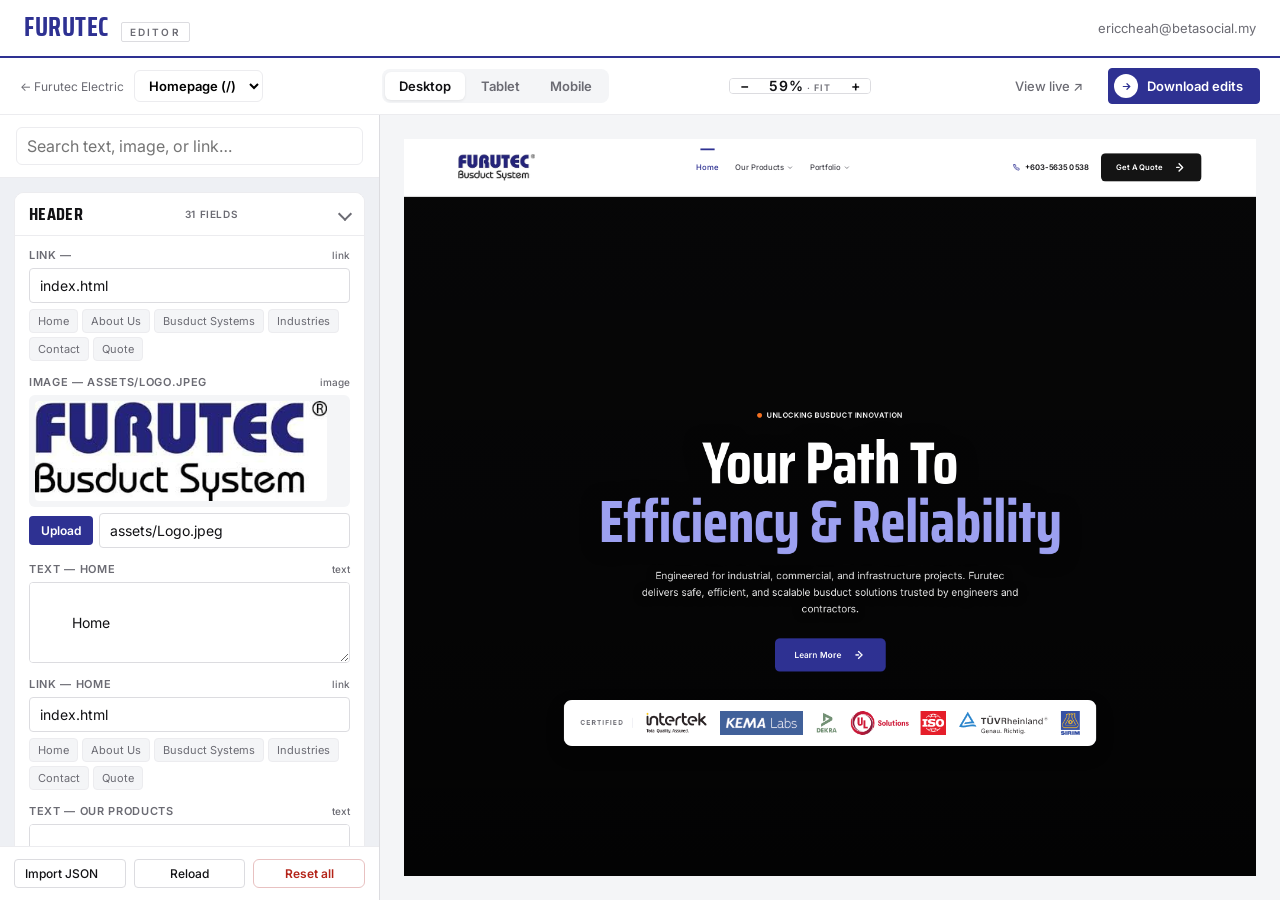
==== editor.html @ 5494f13f "Furutec website — full build snapshot PDF-spec sections (Hero, Company Profile, R&D, Product Overvie" ====
<!DOCTYPE html>
<html lang="en">
<head>
<meta charset="UTF-8" />
<meta name="viewport" content="width=device-width, initial-scale=1.0" />
<title>Furutec Editor</title>
<link rel="preconnect" href="https://fonts.googleapis.com" />
<link rel="preconnect" href="https://fonts.gstatic.com" crossorigin />
<link href="https://fonts.googleapis.com/css2?family=Saira+Condensed:wght@500;600;700;800&family=Inter:wght@400;500;600;700&display=swap" rel="stylesheet" />
<style>
  *, *::before, *::after { box-sizing: border-box; margin: 0; padding: 0; }

  :root {
    --bg: #f4f5f7;
    --sidebar-bg: #eef0f4;
    --surface: #ffffff;
    --text: #111114;
    --muted: #6B6B73;
    --border: #ECECEF;
    --border-strong: #DCDCE0;
    --primary: #2E3192;
    --primary-hover: #25287A;
    --accent: #2E3192;
    --danger: #B42318;
    --radius: 6px;
    --font-ui: 'Inter', -apple-system, BlinkMacSystemFont, 'Helvetica Neue', Helvetica, Arial, sans-serif;
    --font-display: 'Saira Condensed', 'Barlow Condensed', 'Oswald', 'Inter', sans-serif;
  }

  html, body { height: 100vh; }
  body {
    font-family: var(--font-ui);
    background: var(--bg);
    color: var(--text);
    -webkit-font-smoothing: antialiased;
  }
  a { color: inherit; text-decoration: none; }
  input, textarea, select { font-size: 16px; font-family: inherit; }
  button { font-family: inherit; cursor: pointer; }
  ::-webkit-scrollbar { width: 6px; height: 6px; }
  ::-webkit-scrollbar-thumb { background: var(--border); border-radius: 3px; }

  .shell { display: flex; flex-direction: column; height: 100vh; }

  .header {
    display: flex;
    align-items: center;
    justify-content: space-between;
    padding: 14px 24px;
    border-bottom: 2px solid var(--primary);
    background: var(--surface);
    flex-shrink: 0;
  }
  .brand {
    display: inline-flex;
    align-items: baseline;
    gap: 12px;
    text-decoration: none;
  }
  .brand-mark {
    font-family: var(--font-display);
    font-size: 26px;
    font-weight: 700;
    letter-spacing: 0.02em;
    color: var(--primary);
    line-height: 1;
  }
  .brand-tag {
    font-family: var(--font-ui);
    font-size: 10px;
    font-weight: 600;
    text-transform: uppercase;
    letter-spacing: 0.22em;
    color: var(--muted);
    padding: 3px 8px;
    border: 1px solid var(--border-strong);
    border-radius: 2px;
  }
  .header-right {
    display: flex;
    align-items: center;
    gap: 16px;
    font-size: 13px;
    color: var(--muted);
  }

  .toolbar {
    display: flex;
    align-items: center;
    justify-content: space-between;
    padding: 10px 20px;
    border-bottom: 1px solid var(--border);
    background: var(--surface);
    flex-shrink: 0;
    gap: 16px;
  }
  .toolbar-left, .toolbar-right { display: flex; align-items: center; gap: 10px; }
  .crumb { font-size: 12px; color: var(--muted); white-space: nowrap; }
  .page-select {
    padding: 6px 10px;
    border: 1px solid var(--border);
    border-radius: 6px;
    background: #fff;
    font-size: 13px;
    font-weight: 600;
    max-width: 280px;
  }

  .device-toggle {
    display: flex;
    background: var(--bg);
    border-radius: 8px;
    padding: 3px;
    gap: 2px;
  }
  .device-toggle button {
    border: none;
    padding: 6px 14px;
    border-radius: 6px;
    font-size: 13px;
    font-weight: 600;
    background: transparent;
    color: var(--muted);
    transition: background 150ms ease, color 150ms ease, box-shadow 150ms ease;
  }
  .device-toggle button.active {
    background: var(--surface);
    color: var(--text);
    box-shadow: 0 1px 3px rgba(0, 0, 0, .08);
  }

  .status { font-size: 12px; color: var(--muted); min-height: 16px; }
  .status.error { color: var(--danger); }

  .btn {
    padding: 7px 14px;
    border-radius: 4px;
    border: 1px solid var(--border-strong);
    background: #fff;
    color: var(--text);
    font-weight: 500;
    font-size: 13px;
    transition: background 150ms ease, border-color 150ms ease, color 150ms ease;
  }
  .btn:hover { border-color: var(--primary); color: var(--primary); }
  .btn-primary {
    display: inline-flex;
    align-items: center;
    gap: 9px;
    padding: 5px 16px 5px 5px;
    background: var(--primary);
    color: #fff;
    border-color: var(--primary);
    font-weight: 600;
    border-radius: 4px;
  }
  .btn-primary:hover {
    background: var(--primary-hover);
    border-color: var(--primary-hover);
    color: #fff;
  }
  .btn-primary::before {
    content: '';
    width: 24px;
    height: 24px;
    border-radius: 50%;
    background: #fff
      url("data:image/svg+xml;utf8,<svg xmlns='http://www.w3.org/2000/svg' viewBox='0 0 24 24' fill='none' stroke='%232E3192' stroke-width='2.6' stroke-linecap='round' stroke-linejoin='round'><path d='M5 12h14'/><path d='M13 6l6 6-6 6'/></svg>")
      center / 11px no-repeat;
    flex-shrink: 0;
  }
  .btn-ghost { background: transparent; border-color: transparent; color: var(--muted); }
  .btn-ghost:hover { color: var(--primary); border-color: transparent; }
  .btn:disabled { opacity: .5; cursor: not-allowed; }

  .body { display: flex; flex: 1; min-height: 0; }

  /* ---------- Sidebar with sections + fields ---------- */
  .sidebar {
    width: 380px;
    flex-shrink: 0;
    border-right: 1px solid var(--border-strong);
    background: var(--sidebar-bg);
    overflow-y: auto;
  }

  .sidebar-search {
    padding: 12px 16px;
    border-bottom: 1px solid var(--border);
    background: var(--surface);
    position: sticky;
    top: 0;
    z-index: 2;
  }
  .sidebar-search input {
    width: 100%;
    padding: 8px 10px;
    border: 1px solid var(--border);
    border-radius: 6px;
    background: #fff;
  }

  .sidebar-inner { padding: 14px 14px 80px; }

  .group {
    background: #fff;
    border: 1px solid var(--border);
    border-radius: 10px;
    margin-bottom: 10px;
    overflow: hidden;
  }
  .group-header {
    width: 100%;
    text-align: left;
    padding: 12px 14px;
    background: #fff;
    border: none;
    display: flex;
    align-items: center;
    justify-content: space-between;
    gap: 8px;
    cursor: pointer;
    border-bottom: 1px solid transparent;
  }
  .group.open .group-header { border-bottom-color: var(--border); }
  .group-header .title {
    font-family: var(--font-display);
    font-size: 18px;
    font-weight: 700;
    color: var(--text);
    letter-spacing: 0.02em;
    text-transform: uppercase;
    line-height: 1;
  }
  .group-header .meta {
    font-size: 10px;
    color: var(--muted);
    font-weight: 600;
    letter-spacing: 0.06em;
    text-transform: uppercase;
  }
  .group-header .chev {
    width: 10px;
    height: 10px;
    border-right: 2px solid var(--muted);
    border-bottom: 2px solid var(--muted);
    transform: rotate(-45deg);
    transition: transform 200ms ease;
  }
  .group.open .chev { transform: rotate(45deg); }
  .group.flash { box-shadow: 0 0 0 2px var(--primary); }
  .group-body {
    display: none;
    padding: 12px 14px 14px;
    flex-direction: column;
    gap: 14px;
  }
  .group.open .group-body { display: flex; }

  .field { display: flex; flex-direction: column; gap: 6px; }
  .field label {
    display: flex;
    justify-content: space-between;
    align-items: center;
    font-size: 11px;
    font-weight: 600;
    color: var(--muted);
    text-transform: uppercase;
    letter-spacing: 0.06em;
  }
  .field .type {
    font-size: 10px;
    color: var(--muted);
    font-weight: 500;
    text-transform: none;
    letter-spacing: 0;
  }
  .field input[type="text"],
  .field input[type="url"],
  .field textarea {
    width: 100%;
    padding: 8px 10px;
    border: 1px solid var(--border-strong);
    border-radius: 4px;
    background: #fff;
    font-size: 14px;
    font-family: inherit;
    color: var(--text);
    transition: border-color 150ms ease, box-shadow 150ms ease;
  }
  .field input[type="text"]:focus,
  .field input[type="url"]:focus,
  .field textarea:focus {
    outline: none;
    border-color: var(--primary);
    box-shadow: 0 0 0 3px rgba(46, 49, 146, 0.12);
  }
  .field textarea { resize: vertical; min-height: 60px; line-height: 1.5; }
  .field .image-preview {
    background: #f4f5f7;
    border-radius: 6px;
    padding: 6px;
    display: flex;
  }
  .field .image-preview img {
    max-width: 100%;
    max-height: 100px;
    border-radius: 4px;
    display: block;
  }
  .field .upload-row {
    display: flex;
    gap: 6px;
    align-items: center;
  }
  .field .upload-btn {
    background: var(--primary);
    color: #fff;
    border: none;
    padding: 7px 12px;
    border-radius: 4px;
    font-size: 12px;
    font-weight: 600;
    white-space: nowrap;
    transition: background 150ms ease;
  }
  .field .upload-btn:hover { background: var(--primary-hover); }
  .field .link-presets {
    display: flex;
    flex-wrap: wrap;
    gap: 4px;
  }
  .field .link-presets button {
    background: #f4f5f7;
    border: 1px solid var(--border);
    padding: 4px 8px;
    font-size: 11px;
    border-radius: 4px;
    color: var(--muted);
  }
  .field .link-presets button:hover { color: var(--primary); border-color: var(--primary); }

  .empty-hint {
    font-size: 13px;
    color: var(--muted);
    padding: 20px 14px;
    text-align: center;
    line-height: 1.5;
  }

  /* Footer actions */
  .sidebar-footer {
    position: sticky;
    bottom: 0;
    background: var(--surface);
    border-top: 1px solid var(--border);
    padding: 12px 14px;
    display: flex;
    gap: 8px;
    flex-wrap: wrap;
  }
  .sidebar-footer .btn { flex: 1; font-size: 12px; padding: 6px 10px; }

  .danger-btn {
    background: transparent;
    color: var(--danger);
    border: 1px solid #e8c1c1;
    padding: 6px 10px;
    border-radius: 6px;
    font-size: 12px;
    font-weight: 600;
  }
  .danger-btn:hover { background: #fdecec; }

  /* ---------- Preview ---------- */
  .preview {
    flex: 1;
    background: var(--bg);
    display: flex;
    align-items: flex-start;
    justify-content: center;
    padding: 24px;
    min-width: 0;
    min-height: 0;
    overflow: auto;
    position: relative;
  }
  .preview-stage {
    position: relative;
    background: #fff;
    overflow: hidden;
    transition: width 220ms ease, height 220ms ease;
  }
  .preview-stage.has-device {
    border-radius: 12px;
    box-shadow: 0 4px 24px rgba(11, 31, 58, .12);
  }
  .preview-frame {
    position: absolute;
    top: 0;
    left: 0;
    transform-origin: top left;
    background: #fff;
  }
  .preview-frame iframe {
    width: 100%;
    height: 100%;
    border: none;
    display: block;
  }
  .zoom-control {
    display: inline-flex;
    align-items: stretch;
    border: 1px solid var(--border-strong);
    border-radius: 4px;
    background: #fff;
    overflow: hidden;
  }
  .zoom-control button {
    border: none;
    background: #fff;
    color: var(--text);
    font-size: 14px;
    font-weight: 600;
    padding: 0 10px;
    cursor: pointer;
    line-height: 1;
    transition: background 150ms ease, color 150ms ease;
  }
  .zoom-control button:hover { background: var(--sidebar-bg); color: var(--primary); }
  .zoom-control button:disabled { color: #c4c4c8; cursor: not-allowed; background: #fff; }
  .zoom-readout {
    border: none;
    background: #fff;
    color: var(--text);
    font-family: var(--font-ui);
    font-size: 11px;
    font-weight: 600;
    letter-spacing: 0.08em;
    text-transform: uppercase;
    min-width: 56px;
    padding: 6px 4px;
    border-left: 1px solid var(--border-strong);
    border-right: 1px solid var(--border-strong);
    cursor: pointer;
    transition: color 150ms ease;
  }
  .zoom-readout:hover { color: var(--primary); }
  .zoom-readout.is-fit::after {
    content: ' · FIT';
    font-size: 9px;
    color: var(--muted);
  }
</style>
</head>
<body>
<div class="shell">

  <header class="header">
    <a href="./index.html" class="brand" target="_blank" rel="noopener">
      <span class="brand-mark">FURUTEC</span>
      <span class="brand-tag">Editor</span>
    </a>
    <div class="header-right">
      <span>ericcheah@betasocial.my</span>
    </div>
  </header>

  <div class="toolbar">
    <div class="toolbar-left">
      <span class="crumb">← Furutec Electric</span>
      <select class="page-select" id="pageSelect">
        <option value="/">Homepage (/)</option>
      </select>
    </div>

    <div class="device-toggle" id="deviceToggle">
      <button data-device="desktop" class="active">Desktop</button>
      <button data-device="tablet">Tablet</button>
      <button data-device="mobile">Mobile</button>
    </div>
    <div class="zoom-control" role="group" aria-label="Preview zoom">
      <button type="button" id="zoomOutBtn" title="Zoom out" aria-label="Zoom out">−</button>
      <button type="button" class="zoom-readout is-fit" id="zoomReadout" title="Click to reset to fit">100%</button>
      <button type="button" id="zoomInBtn" title="Zoom in" aria-label="Zoom in">+</button>
    </div>

    <div class="toolbar-right">
      <span class="status" id="status"></span>
      <a href="./index.html" target="_blank" rel="noopener" class="btn btn-ghost">View live ↗</a>
      <button class="btn btn-primary" id="downloadBtn">Download edits</button>
    </div>
  </div>

  <div class="body">

    <aside class="sidebar">
      <div class="sidebar-search">
        <input id="searchBox" type="text" placeholder="Search text, image, or link…" />
      </div>
      <div class="sidebar-inner" id="groupsHost">
        <div class="empty-hint">Loading page…</div>
      </div>
      <div class="sidebar-footer">
        <label class="btn" style="cursor:pointer;">
          <input type="file" id="importFile" accept="application/json" style="display:none;" />
          Import JSON
        </label>
        <button class="btn" id="refreshBtn">Reload</button>
        <button class="danger-btn" id="resetBtn" style="flex:1;">Reset all</button>
      </div>
    </aside>

    <main class="preview" id="preview">
      <div class="preview-stage" id="previewStage">
        <div class="preview-frame" id="previewFrame">
          <iframe id="previewIframe" src="./index.html" title="Furutec website preview"></iframe>
        </div>
      </div>
    </main>

  </div>
</div>

<script>
  // ========== Device toggle + zoom (auto-fit + manual) ==========
  var DEVICE_WIDTH = { desktop: null, tablet: 768, mobile: 375 };
  var DESIGN_W = 1440;            // canonical desktop width to render at
  var PREVIEW_PADDING = 48;       // 24px padding * 2 sides on .preview
  var ZOOM_MIN = 0.25;
  var ZOOM_MAX = 2.0;
  var ZOOM_STEP = 0.1;
  var deviceToggle = document.getElementById('deviceToggle');
  var previewEl = document.getElementById('preview');
  var previewStage = document.getElementById('previewStage');
  var previewFrame = document.getElementById('previewFrame');
  var zoomReadout = document.getElementById('zoomReadout');
  var zoomInBtn = document.getElementById('zoomInBtn');
  var zoomOutBtn = document.getElementById('zoomOutBtn');
  var currentDevice = 'desktop';
  var userScale = null;           // null = auto-fit; number = manual override

  function fitScale(availW) {
    return Math.max(ZOOM_MIN, Math.min(1, availW / DESIGN_W));
  }

  function effectiveScale(availW) {
    return userScale != null ? userScale : fitScale(availW);
  }

  function layoutPreview() {
    var availW = Math.max(0, previewEl.clientWidth - PREVIEW_PADDING);
    var availH = Math.max(0, previewEl.clientHeight - PREVIEW_PADDING);
    if (currentDevice === 'desktop') {
      var scale = effectiveScale(availW);
      var visibleW = Math.round(DESIGN_W * scale);
      var visibleH = availH;
      previewStage.style.width = visibleW + 'px';
      previewStage.style.height = visibleH + 'px';
      previewStage.classList.remove('has-device');
      previewFrame.style.width = DESIGN_W + 'px';
      previewFrame.style.height = Math.round(visibleH / scale) + 'px';
      previewFrame.style.transform = 'scale(' + scale + ')';
      zoomReadout.textContent = Math.round(scale * 100) + '%';
      zoomReadout.classList.toggle('is-fit', userScale == null);
      zoomInBtn.disabled = scale >= ZOOM_MAX - 0.001;
      zoomOutBtn.disabled = scale <= ZOOM_MIN + 0.001;
    } else {
      var w = DEVICE_WIDTH[currentDevice];
      previewStage.style.width = w + 'px';
      previewStage.style.height = availH + 'px';
      previewStage.classList.add('has-device');
      previewFrame.style.width = w + 'px';
      previewFrame.style.height = availH + 'px';
      previewFrame.style.transform = 'none';
      zoomReadout.textContent = '100%';
      zoomReadout.classList.remove('is-fit');
      zoomInBtn.disabled = true;
      zoomOutBtn.disabled = true;
    }
  }

  function applyDevice(d) {
    currentDevice = d;
    userScale = null; // reset to fit/native when switching device
    Array.prototype.forEach.call(deviceToggle.children, function (b) {
      b.classList.toggle('active', b.dataset.device === d);
    });
    layoutPreview();
  }

  function nudgeZoom(delta) {
    if (currentDevice !== 'desktop') return;
    var availW = Math.max(0, previewEl.clientWidth - PREVIEW_PADDING);
    var current = effectiveScale(availW);
    // Snap nudges to clean 10% steps relative to current value.
    var next = Math.round((current + delta) * 10) / 10;
    next = Math.max(ZOOM_MIN, Math.min(ZOOM_MAX, next));
    userScale = next;
    layoutPreview();
  }

  zoomInBtn.addEventListener('click', function () { nudgeZoom(ZOOM_STEP); });
  zoomOutBtn.addEventListener('click', function () { nudgeZoom(-ZOOM_STEP); });
  zoomReadout.addEventListener('click', function () {
    if (currentDevice !== 'desktop') return;
    userScale = null;
    layoutPreview();
  });

  deviceToggle.addEventListener('click', function (e) {
    var b = e.target.closest('button[data-device]');
    if (b) applyDevice(b.dataset.device);
  });

  var resizeRaf = null;
  window.addEventListener('resize', function () {
    if (resizeRaf) return;
    resizeRaf = requestAnimationFrame(function () {
      resizeRaf = null;
      layoutPreview();
    });
  });

  applyDevice('desktop');

  // ========== Iframe + edit protocol (postMessage-based, works over file://) ==========
  var iframe = document.getElementById('previewIframe');
  var ITEMS = [];   // flat list of editable items from iframe scan
  var GROUPS = [];  // [{ key, label, items: [] }]
  var OPEN_GROUPS = new Set();
  var iframeReady = false;
  var statusEl = document.getElementById('status');

  // Link preset destinations (keep in sync with index.html)
  var LINK_PRESETS = [
    { label: 'Home',            url: '/' },
    { label: 'About Us',        url: '/about' },
    { label: 'Busduct Systems', url: '/busduct' },
    { label: 'Industries',      url: '/industries' },
    { label: 'Contact',         url: '/contact' },
    { label: 'Quote',           url: '/quote' }
  ];

  function setStatus(msg, isError) {
    statusEl.textContent = msg || '';
    statusEl.classList.toggle('error', !!isError);
    if (msg) setTimeout(function () {
      if (statusEl.textContent === msg) { statusEl.textContent = ''; statusEl.classList.remove('error'); }
    }, 2000);
  }

  function postToIframe(msg) {
    try { iframe.contentWindow.postMessage(msg, '*'); } catch (e) {}
  }

  function requestScan() {
    postToIframe({ type: '__scan_request' });
  }

  function onScanResult(items) {
    ITEMS = items || [];
    // Group by groupKey, preserving first-seen label and order.
    var map = new Map();
    GROUPS = [];
    ITEMS.forEach(function (it) {
      if (!map.has(it.groupKey)) {
        var g = { key: it.groupKey, label: it.groupLabel, order: it.groupOrder || 0, items: [] };
        map.set(it.groupKey, g);
        GROUPS.push(g);
      }
      map.get(it.groupKey).items.push(it);
    });
    GROUPS.sort(function (a, b) {
      var rank = function (g) {
        if (g.key === 'header') return 0;
        if (g.key === 'footer') return 99998;
        if (g.key === 'other')  return 99999;
        return g.order || 500;
      };
      return rank(a) - rank(b);
    });
    if (OPEN_GROUPS.size === 0 && GROUPS.length) OPEN_GROUPS.add(GROUPS[0].key);
    renderGroups();
  }

  // ========== Render sidebar ==========
  function truncate(s, n) {
    s = (s || '').replace(/\s+/g, ' ').trim();
    return s.length > n ? s.slice(0, n - 1) + '…' : s;
  }

  function stripTags(s) {
    var tmp = document.createElement('div');
    tmp.innerHTML = s || '';
    return tmp.textContent || tmp.innerText || '';
  }

  function fieldLabel(item) {
    if (item.kind === 'text')  return 'Text — ' + truncate(stripTags(item.value), 40);
    if (item.kind === 'image') return 'Image — ' + truncate(item.value, 40);
    if (item.kind === 'link')  return 'Link — ' + truncate(item.plain || '', 40);
  }

  var GROUP_ELS = {};

  function renderGroups() {
    var host = document.getElementById('groupsHost');
    host.innerHTML = '';
    GROUP_ELS = {};
    if (!GROUPS.length) {
      host.innerHTML = '<div class="empty-hint">No editable elements found on this page.</div>';
      return;
    }
    var q = (document.getElementById('searchBox').value || '').toLowerCase();

    GROUPS.forEach(function (g) {
      var matches = q ? g.items.filter(function (it) {
        return fieldLabel(it).toLowerCase().indexOf(q) !== -1;
      }) : g.items;
      if (!matches.length) return;

      var wrap = document.createElement('div');
      wrap.className = 'group' + (OPEN_GROUPS.has(g.key) ? ' open' : '');

      var head = document.createElement('button');
      head.className = 'group-header';
      head.type = 'button';
      head.innerHTML =
        '<span class="title">' + escapeHtml(g.label) + '</span>' +
        '<span class="meta">' + matches.length + ' field' + (matches.length === 1 ? '' : 's') + '</span>' +
        '<span class="chev"></span>';
      head.addEventListener('click', function () {
        if (OPEN_GROUPS.has(g.key)) OPEN_GROUPS.delete(g.key);
        else OPEN_GROUPS.add(g.key);
        wrap.classList.toggle('open');
      });
      wrap.appendChild(head);

      var body = document.createElement('div');
      body.className = 'group-body';
      matches.forEach(function (it) { body.appendChild(renderField(it)); });
      wrap.appendChild(body);

      host.appendChild(wrap);
      GROUP_ELS[g.key] = wrap;
    });
  }

  function focusGroup(key) {
    var el = GROUP_ELS[key];
    if (!el) return;
    if (!OPEN_GROUPS.has(key)) {
      OPEN_GROUPS.add(key);
      el.classList.add('open');
    }
    el.scrollIntoView({ behavior: 'smooth', block: 'start' });
    el.classList.remove('flash');
    void el.offsetWidth; // restart anim
    el.classList.add('flash');
    setTimeout(function () { el.classList.remove('flash'); }, 1200);
  }

  function escapeHtml(s) {
    return (s || '').replace(/[&<>"']/g, function (c) {
      return { '&': '&amp;', '<': '&lt;', '>': '&gt;', '"': '&quot;', "'": '&#39;' }[c];
    });
  }

  function renderField(item) {
    var wrap = document.createElement('div');
    wrap.className = 'field';

    var label = document.createElement('label');
    label.innerHTML = '<span>' + escapeHtml(fieldLabel(item)) + '</span><span class="type">' + item.kind + '</span>';
    wrap.appendChild(label);

    if (item.kind === 'text') {
      var current = item.value || '';
      var long = stripTags(current).length > 60 || /\n/.test(current);
      var input = document.createElement(long ? 'textarea' : 'input');
      if (!long) input.type = 'text';
      input.value = stripTags(current);
      input.rows = 3;
      input.addEventListener('input', function () {
        updateText(item, input.value);
        label.firstChild.textContent = fieldLabel(item);
      });
      wrap.appendChild(input);
    }

    if (item.kind === 'image') {
      if (item.value) {
        var preview = document.createElement('div');
        preview.className = 'image-preview';
        preview.innerHTML = '<img src="' + escapeHtml(item.value) + '" alt=""/>';
        wrap.appendChild(preview);
      }
      var urlInput = document.createElement('input');
      urlInput.type = 'url';
      urlInput.placeholder = 'Image URL';
      urlInput.value = item.value || '';
      urlInput.addEventListener('input', function () {
        updateImage(item, urlInput.value);
      });
      var row = document.createElement('div');
      row.className = 'upload-row';
      var fileInput = document.createElement('input');
      fileInput.type = 'file';
      fileInput.accept = 'image/*';
      fileInput.style.display = 'none';
      var uploadBtn = document.createElement('button');
      uploadBtn.type = 'button';
      uploadBtn.className = 'upload-btn';
      uploadBtn.textContent = 'Upload';
      uploadBtn.addEventListener('click', function () { fileInput.click(); });
      fileInput.addEventListener('change', function () {
        var f = fileInput.files && fileInput.files[0];
        if (!f) return;
        fileToDataUrl(f, function (url) {
          urlInput.value = url;
          updateImage(item, url);
          if (wrap.firstChild !== label) wrap.removeChild(wrap.firstChild);
          var p = document.createElement('div');
          p.className = 'image-preview';
          p.innerHTML = '<img src="' + url + '" alt=""/>';
          wrap.insertBefore(p, wrap.children[1]);
        });
      });
      row.appendChild(uploadBtn);
      row.appendChild(fileInput);
      row.appendChild(urlInput);
      wrap.appendChild(row);
    }

    if (item.kind === 'link') {
      var linkInput = document.createElement('input');
      linkInput.type = 'text';
      linkInput.placeholder = 'URL or path';
      linkInput.value = item.value || '';
      linkInput.addEventListener('input', function () { updateLink(item, linkInput.value); });
      wrap.appendChild(linkInput);
      var presets = document.createElement('div');
      presets.className = 'link-presets';
      LINK_PRESETS.forEach(function (p) {
        var b = document.createElement('button');
        b.type = 'button';
        b.textContent = p.label;
        b.addEventListener('click', function () {
          linkInput.value = p.url;
          updateLink(item, p.url);
        });
        presets.appendChild(b);
      });
      wrap.appendChild(presets);
    }

    return wrap;
  }

  function fileToDataUrl(file, cb) {
    var MAX = 1600;
    var r = new FileReader();
    r.onload = function () {
      var img = new Image();
      img.onload = function () {
        var w = img.width, h = img.height;
        if (w > MAX || h > MAX) {
          var s = Math.min(MAX / w, MAX / h);
          w = Math.round(w * s); h = Math.round(h * s);
        }
        var c = document.createElement('canvas');
        c.width = w; c.height = h;
        c.getContext('2d').drawImage(img, 0, 0, w, h);
        cb(c.toDataURL(file.type.indexOf('png') !== -1 ? 'image/png' : 'image/jpeg', 0.9));
      };
      img.src = r.result;
    };
    r.readAsDataURL(file);
  }

  // ========== Apply updates via postMessage ==========
  var saveTimer = null;
  function queueSave() {
    clearTimeout(saveTimer);
    saveTimer = setTimeout(function () { setStatus('Saved'); }, 200);
  }
  function updateText(item, value) {
    item.value = value;
    postToIframe({ type: '__patch', patch: { texts: { [item.id]: value } } });
    queueSave();
  }
  function updateImage(item, url) {
    item.value = url;
    postToIframe({ type: '__patch', patch: { images: { [item.id]: url } } });
    queueSave();
  }
  function updateLink(item, url) {
    item.value = url;
    postToIframe({ type: '__patch', patch: { links: { [item.id]: url } } });
    queueSave();
  }

  // ========== Search ==========
  document.getElementById('searchBox').addEventListener('input', renderGroups);

  // ========== Snapshot helpers (build patch from current ITEMS) ==========
  function snapshot() {
    var s = { texts: {}, images: {}, links: {} };
    ITEMS.forEach(function (it) {
      if (it.kind === 'text')  s.texts[it.id]  = it.value;
      if (it.kind === 'image') s.images[it.id] = it.value;
      if (it.kind === 'link')  s.links[it.id]  = it.value;
    });
    return s;
  }

  // ========== Footer actions ==========
  document.getElementById('refreshBtn').addEventListener('click', function () {
    iframeReady = false;
    iframe.src = iframe.src;
  });
  document.getElementById('resetBtn').addEventListener('click', function () {
    if (!confirm('Reset every saved edit? This removes all text, image, and link changes.')) return;
    postToIframe({ type: '__clear_all' });
  });
  document.getElementById('downloadBtn').addEventListener('click', function () {
    var blob = new Blob([JSON.stringify(snapshot(), null, 2)], { type: 'application/json' });
    var url = URL.createObjectURL(blob);
    var a = document.createElement('a');
    a.href = url;
    var stamp = new Date().toISOString().replace(/[:.]/g, '-').slice(0, 19);
    a.download = 'furutec-edits-' + stamp + '.json';
    document.body.appendChild(a);
    a.click();
    a.remove();
    URL.revokeObjectURL(url);
    setStatus('Downloaded');
  });
  document.getElementById('importFile').addEventListener('change', function (e) {
    var file = e.target.files && e.target.files[0];
    if (!file) return;
    var reader = new FileReader();
    reader.onload = function () {
      try {
        var incoming = JSON.parse(reader.result);
        var patch = {
          texts:  incoming.texts  || {},
          images: incoming.images || {},
          links:  incoming.links  || {}
        };
        postToIframe({ type: '__patch', patch: patch });
        // Rescan after patch completes (next tick should be enough).
        setTimeout(requestScan, 200);
        setStatus('Imported ' + file.name);
      } catch (err) {
        setStatus('Invalid JSON file', true);
      }
      e.target.value = '';
    };
    reader.readAsText(file);
  });

  // ========== Iframe lifecycle (postMessage handshake) ==========
  iframe.addEventListener('load', function () {
    iframeReady = false;
    // The iframe will postMessage __edit_mode_available when ready.
  });

  window.addEventListener('message', function (e) {
    if (!e.data || typeof e.data !== 'object') return;
    if (e.data.type === '__edit_mode_available') {
      iframeReady = true;
      // We edit via sidebar only — keep inline overlay off.
      postToIframe({ type: '__deactivate_edit_mode' });
      // Tell iframe we are an editor so it forwards section clicks.
      postToIframe({ type: '__set_editor_mode', attached: true });
      requestScan();
      // Hero slides inject ~150ms after load; rescan once to catch them.
      setTimeout(requestScan, 600);
    }
    if (e.data.type === '__scan_result') {
      onScanResult(e.data.items);
    }
    if (e.data.type === '__clear_done') {
      setStatus('All edits reset');
      requestScan();
    }
    if (e.data.type === '__section_clicked') {
      focusGroup(e.data.groupKey);
    }
  });

  // Fallback: if no message arrives within 3s, retry the scan in case the
  // iframe finished before our message listener was attached.
  setTimeout(function () {
    if (!iframeReady) requestScan();
  }, 3000);
</script>

</body>
</html>
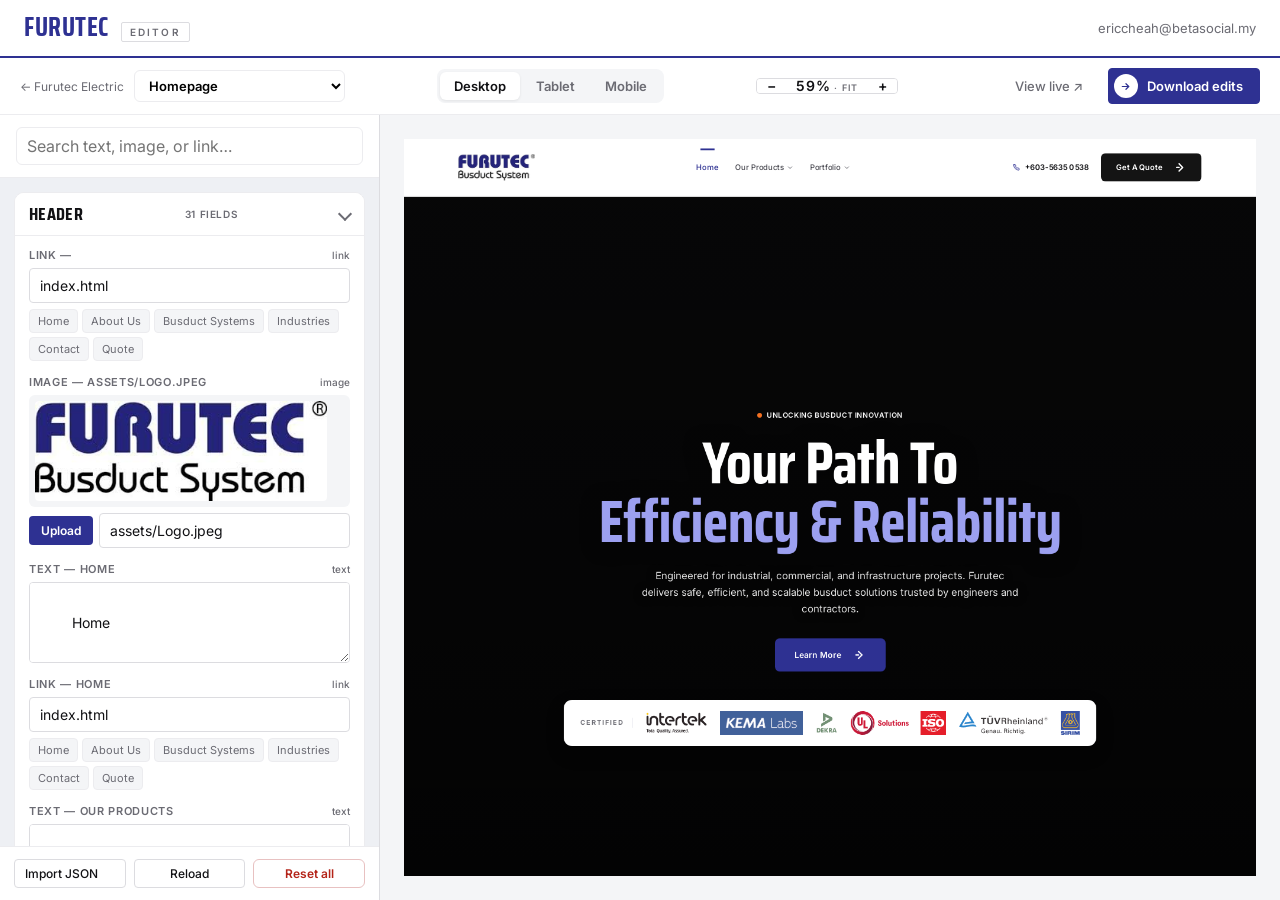
==== commit 54e9f879: "Editor: wire UI Kit into page selector; footer credits, checklist polish - editor.html: page selecto" ====
--- a/editor.html
+++ b/editor.html
@@ -470,7 +470,16 @@
     <div class="toolbar-left">
       <span class="crumb">← Furutec Electric</span>
       <select class="page-select" id="pageSelect">
-        <option value="/">Homepage (/)</option>
+        <optgroup label="Live website">
+          <option value="./index.html">Homepage</option>
+          <option value="./product.html">Our Products</option>
+          <option value="./portfolio.html">Portfolio — Certifications</option>
+          <option value="./portfolio-track-record.html">Portfolio — Track Record</option>
+          <option value="./quote.html">Get a Quote</option>
+        </optgroup>
+        <optgroup label="Internal — editor only">
+          <option value="./uikit.html">UI Kit (pattern library)</option>
+        </optgroup>
       </select>
     </div>
 
@@ -623,6 +632,19 @@
   });
 
   applyDevice('desktop');
+
+  // ========== Page selector — swap iframe + reset scan state ==========
+  var pageSelect = document.getElementById('pageSelect');
+  pageSelect.addEventListener('change', function () {
+    var url = pageSelect.value;
+    iframeReady = false;
+    ITEMS = [];
+    GROUPS = [];
+    OPEN_GROUPS.clear();
+    document.getElementById('groupsHost').innerHTML =
+      '<div class="empty-hint">Loading page…</div>';
+    document.getElementById('previewIframe').src = url;
+  });
 
   // ========== Iframe + edit protocol (postMessage-based, works over file://) ==========
   var iframe = document.getElementById('previewIframe');
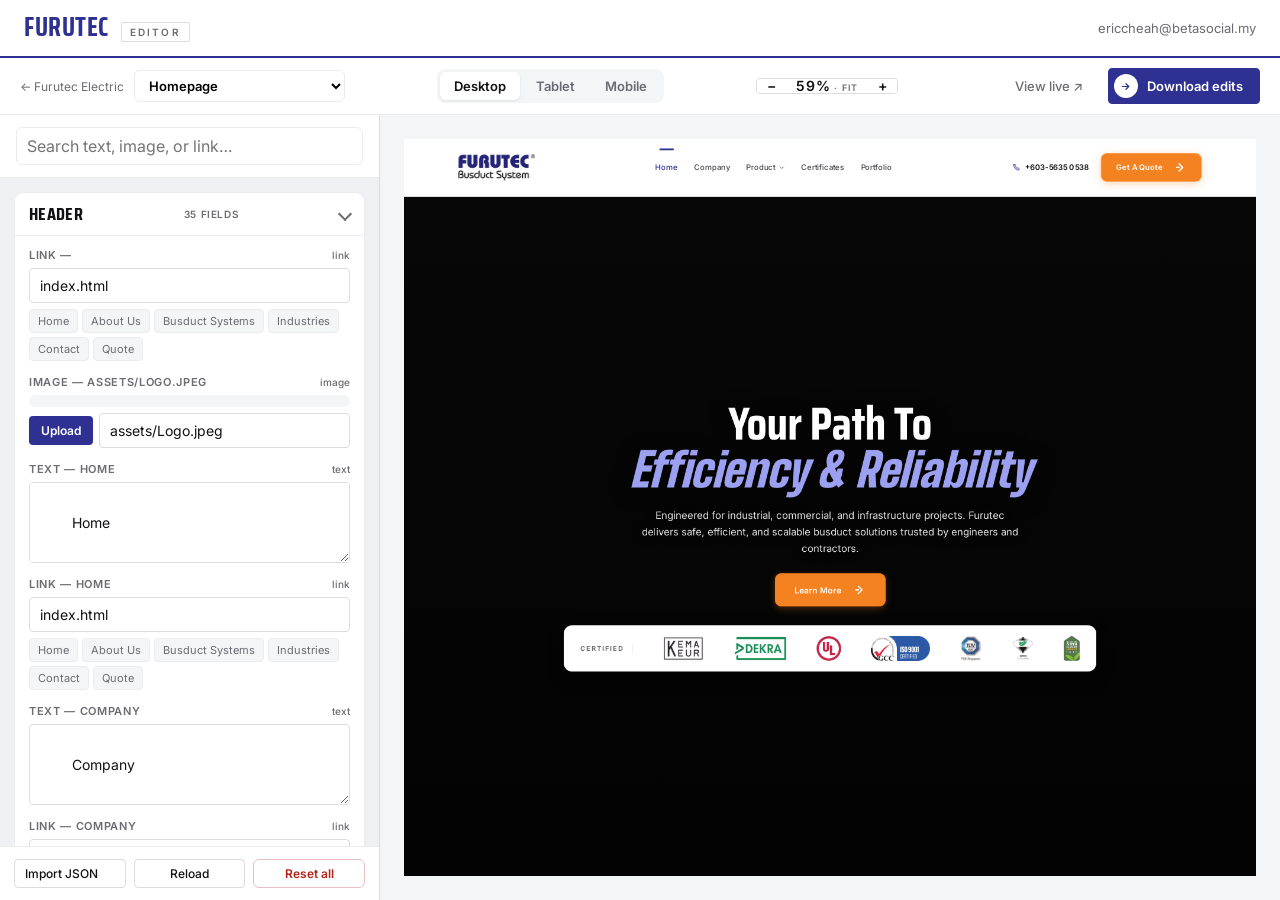
==== commit b072ccf9: "Scroll: remove all smooth animations; anchor clicks teleport instantly Per user request — every anch" ====
--- a/editor.html
+++ b/editor.html
@@ -776,7 +776,7 @@
       OPEN_GROUPS.add(key);
       el.classList.add('open');
     }
-    el.scrollIntoView({ behavior: 'smooth', block: 'start' });
+    el.scrollIntoView({ block: 'start' });   // instant teleport
     el.classList.remove('flash');
     void el.offsetWidth; // restart anim
     el.classList.add('flash');
